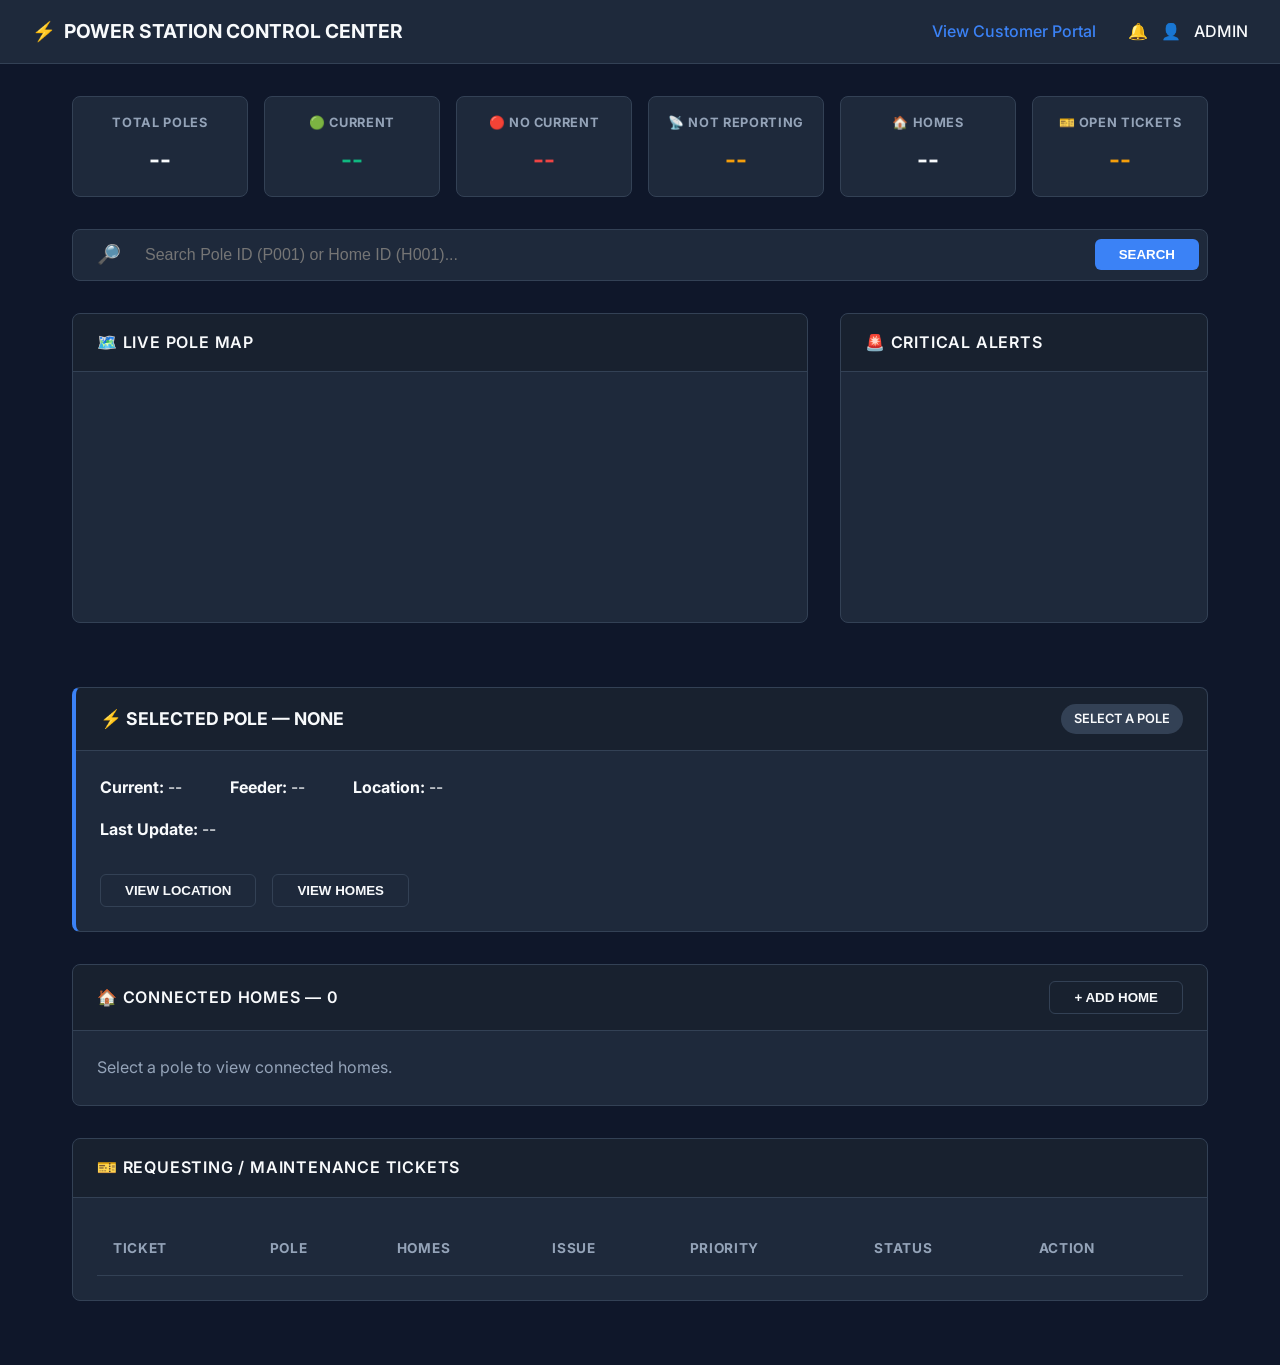
==== static/index.html @ ce0fd07e "Initial commit: Power Station Control Center IoT platform FastAPI backend with live pole/home power " ====
<!DOCTYPE html>
<html lang="en">
<head>
    <meta charset="UTF-8">
    <meta name="viewport" content="width=device-width, initial-scale=1.0">
    <title>Power Station Control Center</title>
    <link rel="stylesheet" href="/static/css/style.css">
    <link href="https://fonts.googleapis.com/css2?family=Inter:wght@300;400;500;600;700&display=swap" rel="stylesheet">
</head>
<body>
    <nav class="top-nav">
        <div class="nav-brand">
            <span class="icon">⚡</span>
            <span>POWER STATION CONTROL CENTER</span>
        </div>
        <div class="nav-links">
            <a href="/customer" class="link">View Customer Portal</a>
            <div class="user-profile">
                <span class="icon">🔔 <span class="badge" id="nav-alert-badge" style="display:none;">0</span></span>
                <span class="avatar">👤</span>
                <span>ADMIN</span>
            </div>
        </div>
    </nav>

    <div class="dashboard-container">
        
        <!-- Stats Row -->
        <section class="stats-row">
            <div class="stat-card">
                <h3>TOTAL POLES</h3>
                <p id="stat-total-poles">--</p>
            </div>
            <div class="stat-card">
                <h3>🟢 CURRENT</h3>
                <p id="stat-current-poles" class="text-success">--</p>
            </div>
            <div class="stat-card">
                <h3>🔴 NO CURRENT</h3>
                <p id="stat-no-current" class="text-danger">--</p>
            </div>
            <div class="stat-card">
                <h3>📡 NOT REPORTING</h3>
                <p id="stat-not-reporting" class="text-warning">--</p>
            </div>
            <div class="stat-card">
                <h3>🏠 HOMES</h3>
                <p id="stat-total-homes">--</p>
            </div>
            <div class="stat-card">
                <h3>🎫 OPEN TICKETS</h3>
                <p id="stat-open-tickets" class="text-warning">--</p>
            </div>
        </section>

        <!-- Search -->
        <section class="search-section">
            <div class="search-bar">
                <span class="search-icon">🔎</span>
                <input type="text" id="pole-search" placeholder="Search Pole ID (P001) or Home ID (H001)...">
                <button class="btn btn-primary" onclick="searchPole()">SEARCH</button>
            </div>
            <p id="search-result" class="search-result"></p>
        </section>

        <!-- Map & Alerts -->
        <section class="map-alerts-layout">
            <div class="card map-card">
                <div class="card-header">
                    <h2>🗺️ LIVE POLE MAP</h2>
                </div>
                <div class="card-body map-body" id="pole-map-container">
                    <!-- Dynamic Pole Tree -->
                </div>
            </div>

            <div class="card alerts-card">
                <div class="card-header">
                    <h2>🚨 CRITICAL ALERTS</h2>
                </div>
                <div class="card-body" id="critical-alerts-container">
                    <!-- Dynamic Alerts -->
                </div>
            </div>
        </section>

        <!-- Selected Pole View -->
        <section class="selected-pole-section">
            <div class="card detail-card" id="selected-pole-card">
                <div class="detail-header">
                    <h2>⚡ SELECTED POLE — <span id="sel-pole-id">NONE</span></h2>
                    <span class="status-badge" id="sel-pole-status">SELECT A POLE</span>
                </div>
                <div class="detail-body">
                    <div class="detail-row">
                        <p><strong>Current:</strong> <span id="sel-pole-voltage">--</span></p>
                        <p><strong>Feeder:</strong> <span id="sel-pole-feeder">--</span></p>
                        <p><strong>Location:</strong> <span id="sel-pole-loc">--</span></p>
                    </div>
                    <div class="detail-row">
                        <p><strong>Last Update:</strong> <span id="sel-pole-time">--</span></p>
                        <p id="sel-pole-connectivity" class="text-muted"></p>
                    </div>
                    <div class="detail-actions">
                        <button class="btn btn-outline">VIEW LOCATION</button>
                        <button class="btn btn-outline">VIEW HOMES</button>
                    </div>
                </div>
            </div>
        </section>

        <!-- Connected Homes -->
        <section class="connected-homes-section">
            <div class="card">
                <div class="card-header homes-header">
                    <h2>🏠 CONNECTED HOMES — <span id="sel-pole-homes-count">0</span></h2>
                    <button class="btn btn-outline" onclick="addHome()">+ ADD HOME</button>
                </div>
                <div class="card-body">
                    <div class="homes-grid" id="homes-grid-container">
                        <!-- Dynamic Homes -->
                        <p class="text-muted">Select a pole to view connected homes.</p>
                    </div>
                </div>
            </div>
        </section>

        <!-- Tickets -->
        <section class="tickets-section">
            <div class="card">
                <div class="card-header">
                    <h2>🎫 REQUESTING / MAINTENANCE TICKETS</h2>
                </div>
                <div class="card-body">
                    <table class="data-table">
                        <thead>
                            <tr>
                                <th>TICKET</th>
                                <th>POLE</th>
                                <th>HOMES</th>
                                <th>ISSUE</th>
                                <th>PRIORITY</th>
                                <th>STATUS</th>
                                <th>ACTION</th>
                            </tr>
                        </thead>
                        <tbody id="tickets-table-body">
                            <!-- Dynamic Tickets -->
                        </tbody>
                    </table>
                </div>
            </div>
        </section>

    </div>

    <script src="/static/js/main.js"></script>
</body>
</html>
---- static/css/style.css ----
:root {
    --bg-dark: #0f172a;
    --card-bg: #1e293b;
    --text-main: #f8fafc;
    --text-muted: #94a3b8;
    --accent: #3b82f6;
    --success: #10b981;
    --danger: #ef4444;
    --warning: #f59e0b;
    --border: #334155;
}

* {
    box-sizing: border-box;
    margin: 0;
    padding: 0;
}

body {
    font-family: 'Inter', sans-serif;
    background-color: var(--bg-dark);
    color: var(--text-main);
    line-height: 1.6;
}

/* Navbar */
.top-nav {
    display: flex;
    justify-content: space-between;
    align-items: center;
    padding: 1rem 2rem;
    background-color: var(--card-bg);
    border-bottom: 1px solid var(--border);
}

.nav-brand {
    font-weight: 700;
    font-size: 1.2rem;
    display: flex;
    align-items: center;
    gap: 0.5rem;
    color: var(--text-main);
}

.nav-links {
    display: flex;
    align-items: center;
    gap: 2rem;
}

.link {
    color: var(--accent);
    text-decoration: none;
    font-weight: 500;
}

.link:hover { text-decoration: underline; }

.user-profile {
    display: flex;
    align-items: center;
    gap: 0.8rem;
    font-weight: 500;
}

.badge {
    background-color: var(--danger);
    color: white;
    font-size: 0.7rem;
    padding: 0.1rem 0.4rem;
    border-radius: 999px;
    vertical-align: top;
    margin-left: -5px;
}

/* Container */
.dashboard-container {
    max-width: 1200px;
    margin: 0 auto;
    padding: 2rem;
}

/* Stats Row */
.stats-row {
    display: grid;
    grid-template-columns: repeat(6, 1fr);
    gap: 1rem;
    margin-bottom: 2rem;
}

.stat-card {
    background-color: var(--card-bg);
    border: 1px solid var(--border);
    border-radius: 8px;
    padding: 1rem;
    text-align: center;
}

.stat-card h3 {
    font-size: 0.8rem;
    color: var(--text-muted);
    margin-bottom: 0.5rem;
    letter-spacing: 0.05em;
}

.stat-card p {
    font-size: 1.5rem;
    font-weight: 700;
}

.text-success { color: var(--success); }
.text-danger { color: var(--danger); }
.text-warning { color: var(--warning); }
.text-muted { color: var(--text-muted); }

/* Search */
.search-section {
    margin-bottom: 2rem;
}

.search-bar {
    display: flex;
    background-color: var(--card-bg);
    border: 1px solid var(--border);
    border-radius: 8px;
    padding: 0.5rem;
    align-items: center;
}

.search-icon {
    padding: 0 1rem;
    font-size: 1.2rem;
}

.search-bar input {
    flex: 1;
    background: transparent;
    border: none;
    color: var(--text-main);
    font-size: 1rem;
    outline: none;
    padding: 0.5rem;
}

.btn {
    padding: 0.5rem 1.5rem;
    border-radius: 6px;
    font-weight: 600;
    cursor: pointer;
    border: none;
    transition: opacity 0.2s;
}

.btn:hover { opacity: 0.9; }
.btn-primary { background-color: var(--accent); color: white; }
.btn-outline { background-color: transparent; border: 1px solid var(--border); color: var(--text-main); }

/* Cards */
.card {
    background-color: var(--card-bg);
    border: 1px solid var(--border);
    border-radius: 8px;
    overflow: hidden;
    margin-bottom: 2rem;
}

.card-header {
    background-color: rgba(0,0,0,0.2);
    padding: 1rem 1.5rem;
    border-bottom: 1px solid var(--border);
}

.card-header h2 {
    font-size: 1rem;
    font-weight: 600;
    letter-spacing: 0.05em;
}

.homes-header {
    display: flex;
    justify-content: space-between;
    align-items: center;
}

.card-body {
    padding: 1.5rem;
}

/* Map & Alerts */
.map-alerts-layout {
    display: grid;
    grid-template-columns: 2fr 1fr;
    gap: 2rem;
    margin-bottom: 2rem;
}

.map-body {
    min-height: 250px;
    max-height: 500px;
    overflow-y: auto;
    overflow-x: auto;
    font-family: monospace;
    font-size: 1.1rem;
    line-height: 1.8;
    white-space: nowrap;
}

.pole-node {
    cursor: pointer;
    padding: 0.2rem 0.5rem;
    border-radius: 4px;
    display: inline-block;
}
.pole-node:hover {
    background-color: rgba(255,255,255,0.1);
}

.pole-node.selected {
    background-color: rgba(59, 130, 246, 0.2);
    box-shadow: 0 0 0 1px var(--accent);
    font-weight: 600;
}

.pole-node-detail {
    color: var(--text-muted);
    font-size: 0.85rem;
    font-family: 'Inter', sans-serif;
}

.pole-node-homes {
    color: var(--text-muted);
    font-size: 0.8rem;
    font-family: 'Inter', sans-serif;
    margin-left: 0.3rem;
}

.pole-node-status {
    display: inline-block;
    font-size: 0.7rem;
    font-weight: 700;
    font-family: 'Inter', sans-serif;
    letter-spacing: 0.03em;
    padding: 0.1rem 0.5rem;
    border-radius: 999px;
    margin-left: 0.4rem;
    vertical-align: middle;
}

.pole-node-status.danger {
    background-color: rgba(239, 68, 68, 0.2);
    color: #fca5a5;
}

.pole-node-status.warning {
    background-color: rgba(245, 158, 11, 0.2);
    color: #fcd34d;
}

.pole-node-alert {
    display: inline-block;
    font-size: 0.7rem;
    font-weight: 700;
    font-family: 'Inter', sans-serif;
    letter-spacing: 0.03em;
    margin-left: 0.4rem;
    color: #fca5a5;
    animation: alert-pulse 1.4s ease-in-out infinite;
}

@keyframes alert-pulse {
    0%, 100% { opacity: 1; }
    50% { opacity: 0.35; }
}

.home-node {
    cursor: pointer;
    padding: 0.2rem 0.5rem;
    border-radius: 4px;
    display: inline-block;
    font-weight: 600;
}
.home-node:hover {
    background-color: rgba(255,255,255,0.1);
}
.home-node.on { color: var(--success); }
.home-node.off { color: var(--danger); }

.search-result {
    margin-top: 0.75rem;
    padding: 0.6rem 1rem;
    border-radius: 6px;
    font-weight: 600;
    background-color: rgba(0,0,0,0.15);
}
.search-result:empty { display: none; }
.search-result.success { color: var(--success); }
.search-result.danger { color: var(--danger); }
.search-result.warning { color: var(--warning); }
.search-result.muted { color: var(--text-muted); }

.alert-item {
    padding: 1rem;
    border-left: 4px solid var(--danger);
    background-color: rgba(239, 68, 68, 0.1);
    margin-bottom: 1rem;
    border-radius: 0 4px 4px 0;
    cursor: pointer;
    transition: background-color 0.15s;
}

.alert-item:hover {
    background-color: rgba(239, 68, 68, 0.2);
}

.alert-item.offline {
    border-left-color: var(--warning);
    background-color: rgba(245, 158, 11, 0.1);
}

.alert-item.offline:hover {
    background-color: rgba(245, 158, 11, 0.2);
}

.alert-item.offline strong {
    color: #fcd34d;
}

.alert-item strong {
    color: #fca5a5;
    display: block;
    margin-bottom: 0.2rem;
}

/* Detail Card */
.detail-card {
    border-left: 4px solid var(--accent);
}

.detail-header {
    display: flex;
    justify-content: space-between;
    align-items: center;
    padding: 1rem 1.5rem;
    border-bottom: 1px solid var(--border);
    background-color: rgba(0,0,0,0.2);
}

.detail-header h2 { font-size: 1.1rem; }

.status-badge {
    padding: 0.3rem 0.8rem;
    border-radius: 999px;
    font-size: 0.8rem;
    font-weight: 600;
    background-color: var(--border);
}
.status-badge.danger { background-color: var(--danger); color: white; }
.status-badge.success { background-color: var(--success); color: white; }
.status-badge.warning { background-color: var(--warning); color: white; }

.detail-body {
    padding: 1.5rem;
}

.detail-row {
    display: flex;
    gap: 3rem;
    margin-bottom: 1rem;
}

.detail-actions {
    display: flex;
    gap: 1rem;
    margin-top: 2rem;
}

/* Homes Grid */
.homes-grid {
    display: flex;
    flex-wrap: wrap;
    gap: 1.5rem;
}

.home-item {
    background-color: rgba(0,0,0,0.2);
    padding: 0.5rem 1rem;
    border-radius: 6px;
    font-weight: 500;
    border: 1px solid var(--border);
}

/* Table */
.data-table {
    width: 100%;
    border-collapse: collapse;
}

.data-table th, .data-table td {
    padding: 1rem;
    text-align: left;
    border-bottom: 1px solid var(--border);
}

.data-table th {
    color: var(--text-muted);
    font-size: 0.85rem;
    letter-spacing: 0.05em;
}

.data-table tbody tr:hover {
    background-color: rgba(255,255,255,0.02);
}
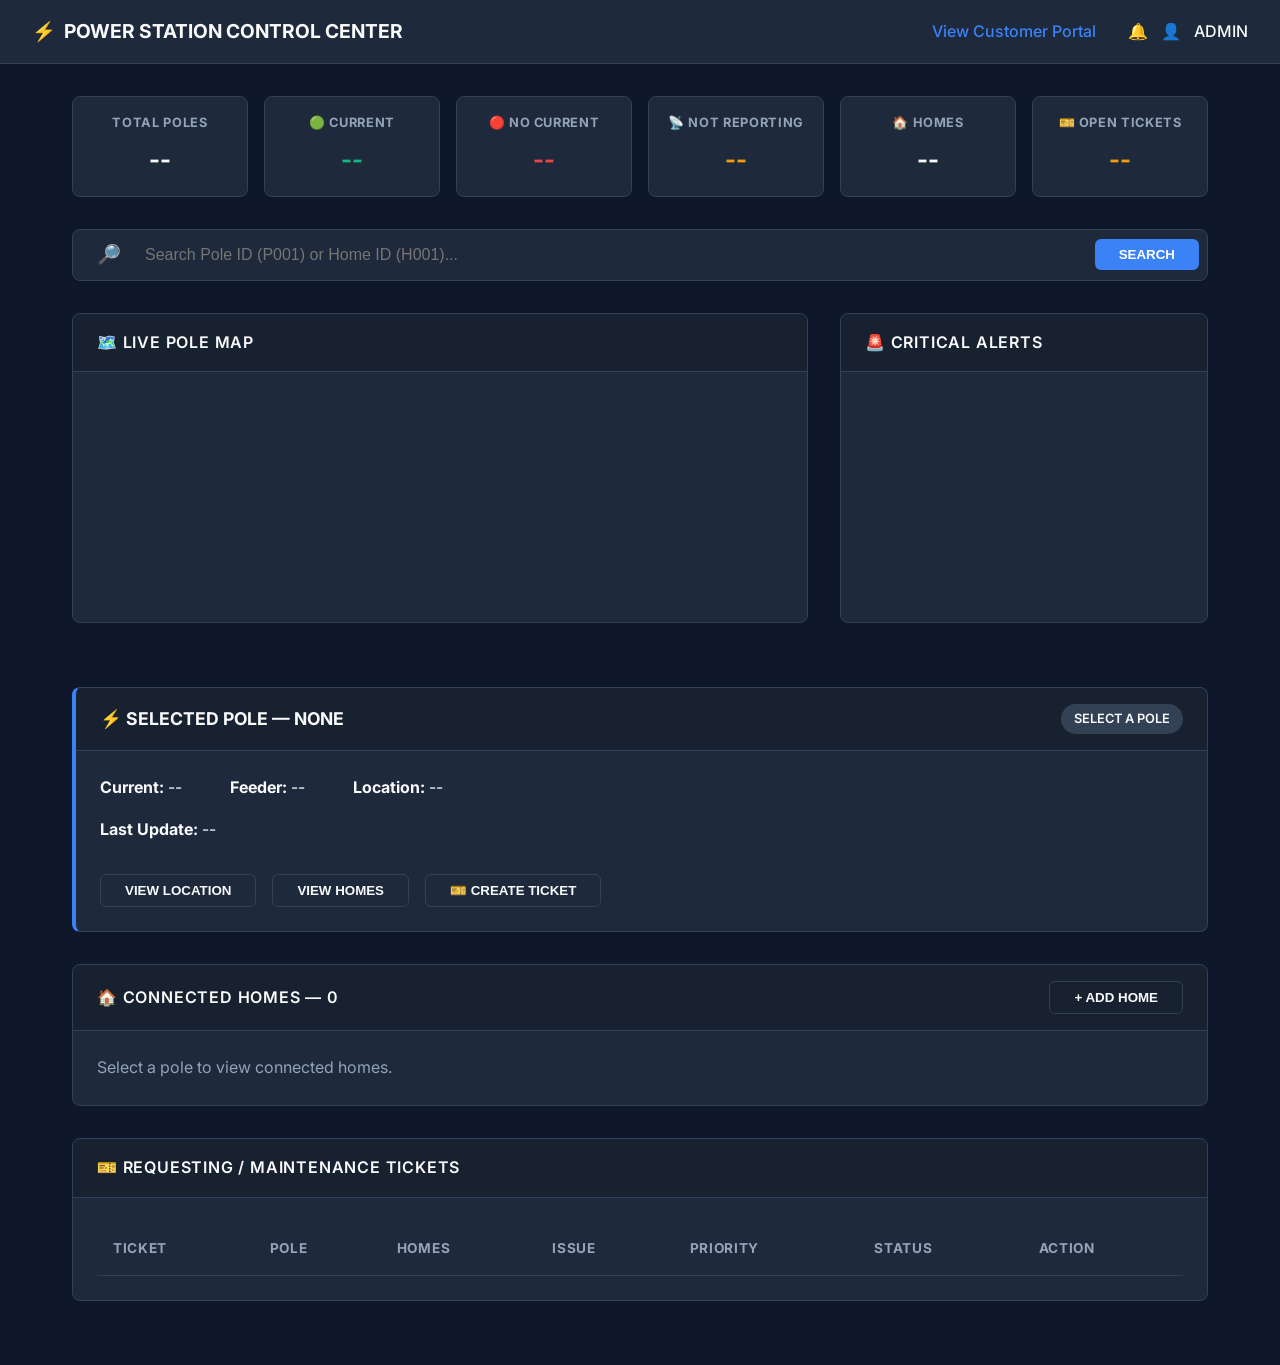
==== commit 32128fb1: "Update dashboard, engines and ESP32 firmware" ====
--- a/static/index.html
+++ b/static/index.html
@@ -25,7 +25,6 @@
 
     <div class="dashboard-container">
         
-        <!-- Stats Row -->
         <section class="stats-row">
             <div class="stat-card">
                 <h3>TOTAL POLES</h3>
@@ -53,7 +52,6 @@
             </div>
         </section>
 
-        <!-- Search -->
         <section class="search-section">
             <div class="search-bar">
                 <span class="search-icon">🔎</span>
@@ -63,14 +61,12 @@
             <p id="search-result" class="search-result"></p>
         </section>
 
-        <!-- Map & Alerts -->
         <section class="map-alerts-layout">
             <div class="card map-card">
                 <div class="card-header">
                     <h2>🗺️ LIVE POLE MAP</h2>
                 </div>
                 <div class="card-body map-body" id="pole-map-container">
-                    <!-- Dynamic Pole Tree -->
                 </div>
             </div>
 
@@ -79,12 +75,10 @@
                     <h2>🚨 CRITICAL ALERTS</h2>
                 </div>
                 <div class="card-body" id="critical-alerts-container">
-                    <!-- Dynamic Alerts -->
                 </div>
             </div>
         </section>
 
-        <!-- Selected Pole View -->
         <section class="selected-pole-section">
             <div class="card detail-card" id="selected-pole-card">
                 <div class="detail-header">
@@ -104,12 +98,12 @@
                     <div class="detail-actions">
                         <button class="btn btn-outline">VIEW LOCATION</button>
                         <button class="btn btn-outline">VIEW HOMES</button>
+                        <button class="btn btn-outline" onclick="createTicket()">🎫 CREATE TICKET</button>
                     </div>
                 </div>
             </div>
         </section>
 
-        <!-- Connected Homes -->
         <section class="connected-homes-section">
             <div class="card">
                 <div class="card-header homes-header">
@@ -118,14 +112,12 @@
                 </div>
                 <div class="card-body">
                     <div class="homes-grid" id="homes-grid-container">
-                        <!-- Dynamic Homes -->
                         <p class="text-muted">Select a pole to view connected homes.</p>
                     </div>
                 </div>
             </div>
         </section>
 
-        <!-- Tickets -->
         <section class="tickets-section">
             <div class="card">
                 <div class="card-header">
@@ -145,7 +137,6 @@
                             </tr>
                         </thead>
                         <tbody id="tickets-table-body">
-                            <!-- Dynamic Tickets -->
                         </tbody>
                     </table>
                 </div>
--- a/static/css/style.css
+++ b/static/css/style.css
@@ -23,7 +23,6 @@
     line-height: 1.6;
 }
 
-/* Navbar */
 .top-nav {
     display: flex;
     justify-content: space-between;
@@ -73,14 +72,12 @@
     margin-left: -5px;
 }
 
-/* Container */
 .dashboard-container {
     max-width: 1200px;
     margin: 0 auto;
     padding: 2rem;
 }
 
-/* Stats Row */
 .stats-row {
     display: grid;
     grid-template-columns: repeat(6, 1fr);
@@ -113,7 +110,6 @@
 .text-warning { color: var(--warning); }
 .text-muted { color: var(--text-muted); }
 
-/* Search */
 .search-section {
     margin-bottom: 2rem;
 }
@@ -155,7 +151,6 @@
 .btn-primary { background-color: var(--accent); color: white; }
 .btn-outline { background-color: transparent; border: 1px solid var(--border); color: var(--text-main); }
 
-/* Cards */
 .card {
     background-color: var(--card-bg);
     border: 1px solid var(--border);
@@ -186,7 +181,6 @@
     padding: 1.5rem;
 }
 
-/* Map & Alerts */
 .map-alerts-layout {
     display: grid;
     grid-template-columns: 2fr 1fr;
@@ -331,7 +325,6 @@
     margin-bottom: 0.2rem;
 }
 
-/* Detail Card */
 .detail-card {
     border-left: 4px solid var(--accent);
 }
@@ -374,7 +367,6 @@
     margin-top: 2rem;
 }
 
-/* Homes Grid */
 .homes-grid {
     display: flex;
     flex-wrap: wrap;
@@ -389,7 +381,6 @@
     border: 1px solid var(--border);
 }
 
-/* Table */
 .data-table {
     width: 100%;
     border-collapse: collapse;
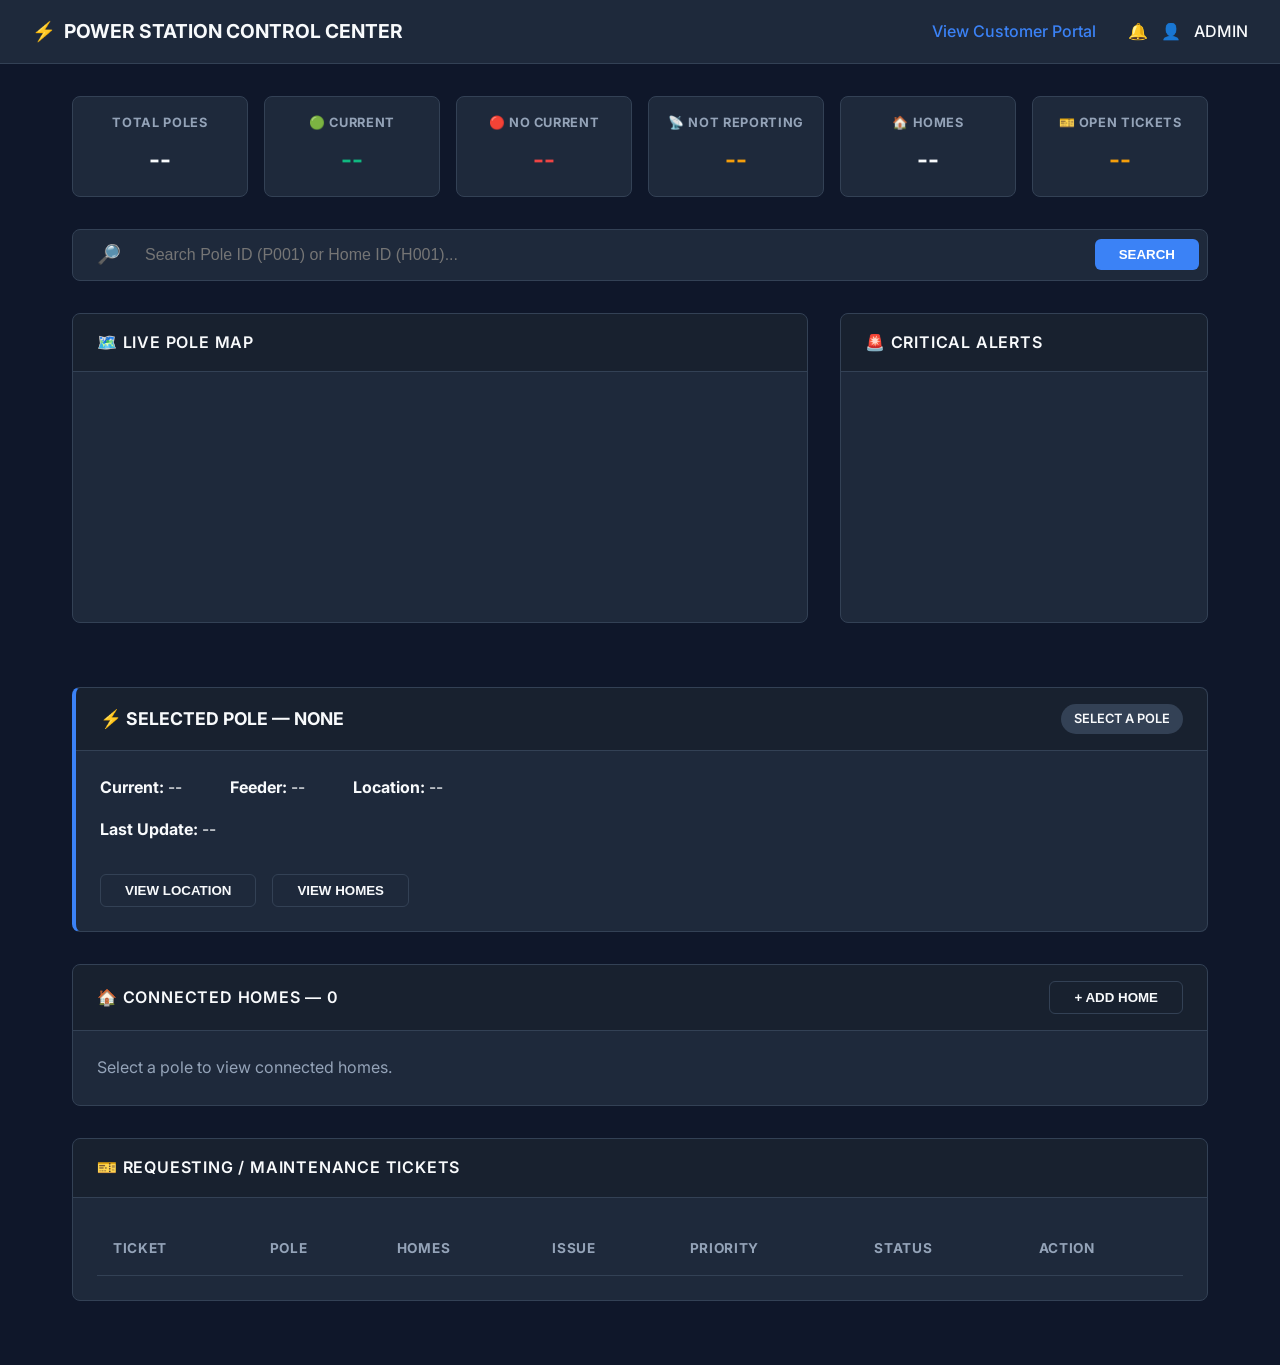
==== commit e805350c: "Update dashboard, engines and ESP32 firmware" ====
--- a/static/index.html
+++ b/static/index.html
@@ -96,9 +96,11 @@
                         <p id="sel-pole-connectivity" class="text-muted"></p>
                     </div>
                     <div class="detail-actions">
-                        <button class="btn btn-outline">VIEW LOCATION</button>
+                        <button class="btn btn-outline" onclick="viewLocation()">VIEW LOCATION</button>
                         <button class="btn btn-outline">VIEW HOMES</button>
-                        <button class="btn btn-outline" onclick="createTicket()">🎫 CREATE TICKET</button>
+                    </div>
+                    <div class="detail-map" id="sel-pole-map-container" style="display:none; margin-top:1rem;">
+                        <iframe id="sel-pole-map" width="100%" height="300" style="border:0; border-radius:8px;" loading="lazy" referrerpolicy="no-referrer-when-downgrade"></iframe>
                     </div>
                 </div>
             </div>
